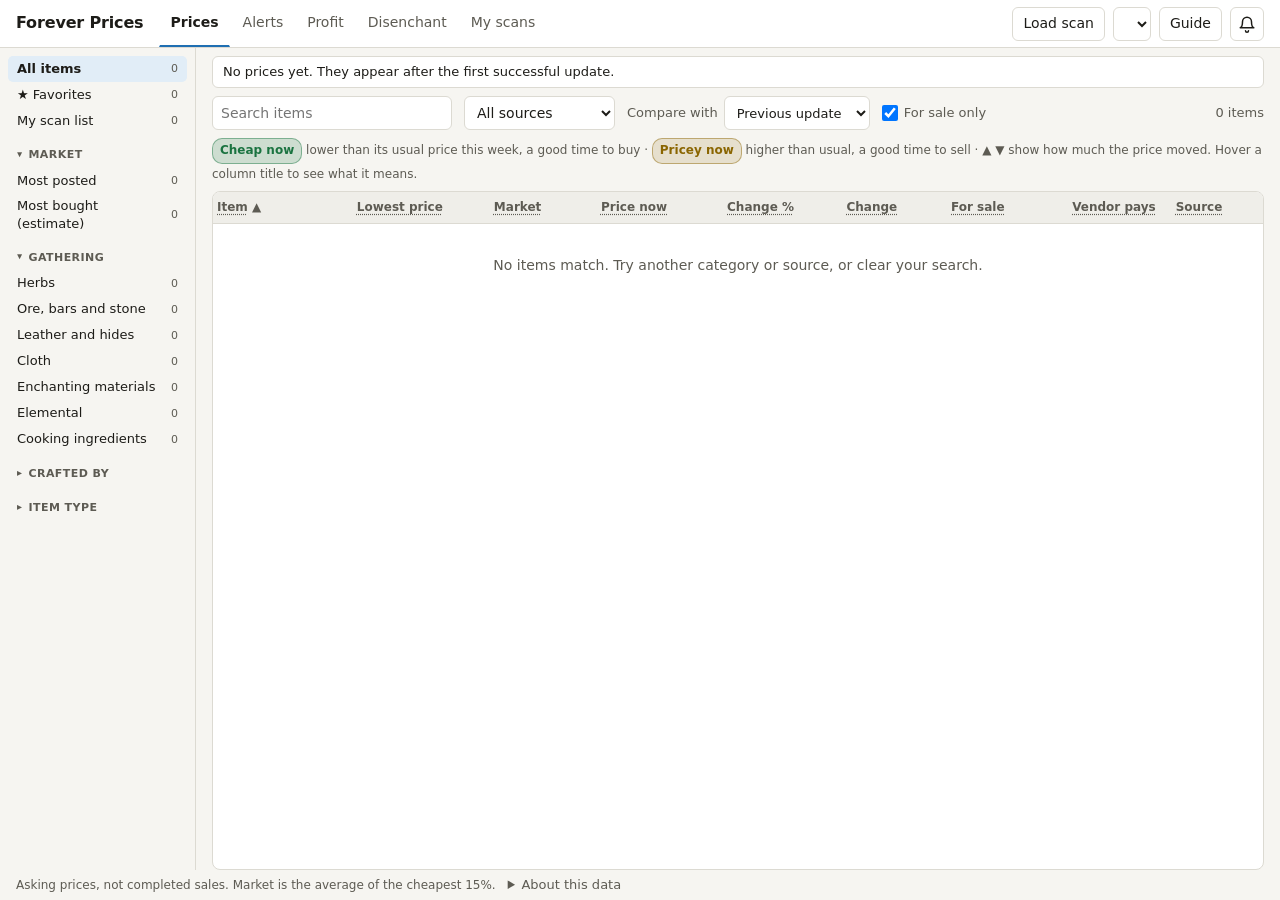
==== site/index.html @ fd04a68b "Add Janine, a 6-step page guide started from the Guide button Co-Authored-By: Claude Opus 5.5 <norep" ====
<!doctype html>
<html lang="en">
<head>
<meta charset="utf-8">
<meta name="viewport" content="width=device-width, initial-scale=1">
<title>Forever Prices</title>
<meta name="description" content="WoW Forever auction prices for profession and gathering items, with price alerts and crafting profit.">
<link rel="icon" href="data:,">
<link rel="stylesheet" href="style.css">
</head>
<body>
<a class="skip" href="#results">Skip to results</a>
<header class="bar">
  <h1>Forever Prices</h1>
  <nav class="tabs" role="tablist" aria-label="Sections">
    <button role="tab" id="tabbtn-prices" data-tab="prices" aria-controls="results" type="button">Prices</button>
    <button role="tab" id="tabbtn-alerts" data-tab="alerts" aria-controls="results" type="button">Alerts <span id="alert-count" class="count" hidden></span></button>
    <button role="tab" id="tabbtn-profit" data-tab="profit" aria-controls="results" type="button">Profit</button>
    <button role="tab" id="tabbtn-deals" data-tab="deals" aria-controls="results" type="button">Disenchant</button>
    <button role="tab" id="tabbtn-scan" data-tab="scan" aria-controls="results" type="button">My scans</button>
  </nav>
  <div class="bar-end">
    <button id="scan-load" type="button" class="secondary">Load scan</button>
    <input id="scan-file" type="file" accept=".lua" hidden>
    <select id="house" aria-label="Auction house and time since its last scan" title="Auction house and time since its last scan"></select>
    <button id="guide-start" type="button" class="secondary" aria-label="Start the page guide with Janine" title="Page guide">Guide</button>
    <button id="notify" type="button" class="secondary icon-button">
      <svg viewBox="0 0 24 24" width="18" height="18" aria-hidden="true" fill="none" stroke="currentColor" stroke-width="2" stroke-linecap="round" stroke-linejoin="round"><path d="M6 9a6 6 0 0 1 12 0c0 7 3 8 3 8H3s3-1 3-8"/><path d="M10 21a2 2 0 0 0 4 0"/></svg>
    </button>
  </div>
</header>

<div class="layout">
  <aside class="sidebar" aria-label="Categories">
    <nav id="categories"></nav>
  </aside>

  <main id="results" role="tabpanel" tabindex="-1">
    <div id="banner" class="banner" role="status" hidden></div>

    <div class="toolbar">
      <input id="search" type="search" placeholder="Search items" aria-label="Search item names" autocomplete="off">
      <select id="category-select" class="narrow-only" aria-label="Category"></select>
      <select id="source-filter" aria-label="Source">
        <option value="all">All sources</option>
        <option value="crafted">Crafted</option>
        <option value="gathered">Gathered</option>
        <option value="vendor">Sold by vendors</option>
        <option value="other">Drop or other</option>
      </select>

      <div id="tab-prices" class="filters">
        <label class="inline">Compare with
          <select id="price-basis">
            <option value="previous">Previous update</option>
            <option value="day">24 hour average</option>
            <option value="week">7 day average</option>
          </select>
        </label>
        <label class="inline"><input id="price-listed" type="checkbox" checked> For sale only</label>
      </div>

      <div id="tab-alerts" class="filters" hidden>
        <label class="inline">Moved <input id="alert-percent" type="number" min="1" step="1"> %</label>
        <label class="inline">and <input id="alert-amount" type="number" min="0" step="1"> silver</label>
        <label class="inline">with <input id="alert-supply" type="number" min="1" step="1"> for sale</label>
        <label class="inline">vs
          <select id="alert-basis">
            <option value="previous">Previous update</option>
            <option value="day">24 hour average</option>
            <option value="week">7 day average</option>
          </select>
        </label>
        <label class="inline"><input id="alert-favorites" type="checkbox"> Favorites only</label>
        <details class="help">
          <summary>Help</summary>
          <p>These settings also decide what you get notified about. Notifications only arrive while this page is open.</p>
        </details>
      </div>

      <div id="tab-profit" class="filters" hidden>
        <label class="inline">At least <input id="profit-supply" type="number" min="0" step="1"> for sale</label>
        <label class="inline"><input id="profit-only" type="checkbox" checked> Profitable only</label>
        <details class="help">
          <summary>Help</summary>
          <p>Profit is per craft, using the best way to sell after the 5% auction cut. Prices use the market average where Blizzard's data has one, and the lowest listing elsewhere. Reagents use the cheapest of auction, vendor or crafting them yourself. Disenchant values are expected averages from Classic tables, so check them in game.</p>
        </details>
      </div>

      <div id="tab-deals" class="filters" hidden>
        <select id="de-mode" aria-label="How you get the item">
          <option value="buy">Buy on auction</option>
          <option value="craft">Craft it</option>
        </select>
        <label class="inline">My Enchanting <input id="de-skill" type="number" min="1" max="300" step="1" placeholder="Any" aria-label="My Enchanting skill"></label>
        <label class="inline">At least <input id="de-supply" type="number" min="1" step="1"> for sale</label>
        <details class="help">
          <summary>Help</summary>
          <p>Items worth more as enchanting materials than they cost, after the 5% auction cut on the materials. Values are expected averages from the Classic disenchant tables, by item level, so single results vary and a small profit can turn into a small loss. Materials with no auction price are left out, so high-level gear can be missing. Bind on pickup gear and items with random bonuses are left out. Select an item for its full material odds.</p>
        </details>
      </div>

      <div id="tab-scan" class="filters" hidden>
        <div class="combo">
          <input id="add-item" type="search" role="combobox" aria-expanded="false" aria-controls="add-suggestions" aria-autocomplete="list" aria-label="Add an item to your scan list" placeholder="Add an item by name or ID" autocomplete="off">
          <ul id="add-suggestions" class="suggestions" role="listbox" aria-label="Matching items" hidden></ul>
        </div>
        <button id="scan-copy" type="button" class="secondary">Copy list for addon</button>
        <a id="addon-download" class="button-link" href="downloads/DufforthAHScanner.zip" download>Download Dufforth AH Scanner</a>
        <details class="help">
          <summary>How it works</summary>
          <div class="help-body">
            <ol>
              <li><b>Install:</b> download Dufforth AH Scanner and unzip it into <code>World of Warcraft\_forever_\Interface\AddOns</code>, then restart the game. If you have an older <code>TentTimer</code> folder there, delete it.</li>
              <li><b>Choose items:</b> add the items you want here, press <b>Copy list for addon</b>, then type <code>/ahscan list</code> in game, paste and save. Do this again whenever your list changes.</li>
              <li><b>Scan:</b> opening the auction house runs a light scan of materials, consumables, rare and epic gear, popular crafted gear and your items, in at most 30 seconds. Type <code>/ahscan</code> for the full scan. Press <b>Scan my list</b> for just your items. To turn the automatic scan off, type <code>/ahscan auto off</code>.</li>
              <li><b>See prices:</b> type <code>/reload</code>, press <b>Load scan</b> here and pick <code>WTF\Account\(your account)\SavedVariables\DufforthAHScanner.lua</code>.</li>
            </ol>
            <p class="muted">Your list and scans stay in this browser. They aren't shared with other people.</p>
          </div>
        </details>
      </div>

      <div class="result-bar">
        <button id="filters-toggle" type="button" class="secondary phone-only" aria-expanded="false">Filters</button>
        <span id="scan-status" class="muted" hidden></span>
        <button id="scan-remove" type="button" class="linkish" aria-label="Remove your scan" hidden>Remove</button>
        <span id="result-count" class="muted" aria-live="polite"></span>
        <button id="clear-filters" type="button" class="linkish" hidden>Clear</button>
      </div>
    </div>

    <p id="legend" class="legend"></p>
    <div class="table-wrap" tabindex="0" role="region" aria-label="Results" aria-busy="true">
      <table id="table"><tbody><tr><td class="empty">Loading prices…</td></tr></tbody></table>
      <button id="more" class="secondary more" type="button" hidden>Show more</button>
    </div>
  </main>
</div>

<footer class="muted">
  <span>Asking prices, not completed sales. Market is the average of the cheapest 15%.</span>
  <details class="help up-help">
    <summary>About this data</summary>
    <p>Prices come from Blizzard's API, about once an hour. Markets it can't provide use player scans from the public <a href="https://auctionhouse.fyi/docs/api" rel="noopener">auctionhouse.fyi API</a>, where Market just repeats the lowest price. Recipes come from the game client's tables through <a href="https://wago.tools" rel="noopener">wago.tools</a>. Item details come from <a href="https://www.wowhead.com" rel="noopener">Wowhead</a>. To refresh prices yourself, open the auction house in game, wait for the automatic scan, type /reload, then press Load scan here and pick <code>World of Warcraft\_forever_\WTF\Account\(your account)\SavedVariables\DufforthAHScanner.lua</code>. Scans and favorites are saved in this browser only. Not affiliated with Blizzard Entertainment. <span id="build"></span></p>
  </details>
</footer>

<dialog id="detail" aria-labelledby="detail-title">
  <div class="detail-head">
    <h2 id="detail-title"></h2>
    <div class="detail-actions">
      <button id="detail-scan" type="button" class="secondary"></button>
      <button id="detail-favorite" type="button" class="secondary"></button>
      <button id="detail-close" type="button" class="secondary">Close</button>
    </div>
  </div>
  <div id="detail-body"></div>
</dialog>

<div id="tip" class="tip" role="tooltip" hidden></div>
<div id="toast" class="toast" role="status" hidden></div>
<script src="calc.js"></script>
<script src="categories.js"></script>
<script src="tooltip.js"></script>
<script src="scan.js"></script>
<script src="app.js"></script>
<script src="guide.js"></script>
</body>
</html>
---- site/style.css ----
:root {
  color-scheme: light dark;
  --bg: #f6f5f1; --surface: #ffffff; --surface-2: #efeee9; --line: #dcdad2;
  --ink: #1d1c18; --muted: #5d5b53; --accent: #1f6fb2; --accent-ink: #ffffff;
  --accent-soft: #e1edf7; --up: #1a7340; --down: #ad3228; --series: #1f6fb2; --grid: #e5e3dc;
  --gold: #8a6500; --silver: #5f6670; --copper: #94542a; --star: #a87b00;
  --q0: #5d5b53; --q1: #1d1c18; --q2: #18791f; --q3: #0a5fb4; --q4: #7a2fc2; --q5: #a35000;
  --space-1: 4px; --space-2: 8px; --space-3: 12px; --space-4: 16px;
  --radius: 8px; --control: 34px; --gutter: 16px;
}
@media (prefers-color-scheme: dark) {
  :root:not([data-theme="light"]) {
    --bg: #15161a; --surface: #1e2026; --surface-2: #282b32; --line: #363a43;
    --ink: #ecebe6; --muted: #a9a8a1; --accent: #5aa9e6; --accent-ink: #0d1b26;
    --accent-soft: #1f3345; --up: #5fcf8e; --down: #f08a80; --series: #5aa9e6; --grid: #30333b;
    --gold: #e8c352; --silver: #c2c8d0; --copper: #d99a6c; --star: #f0c63c;
    --q0: #a9a8a1; --q1: #ecebe6; --q2: #5fd965; --q3: #63b0ff; --q4: #c08bf5; --q5: #ff9d3c;
  }
}
* { box-sizing: border-box; }
body { margin: 0; background: var(--bg); color: var(--ink); font: 14px/1.4 system-ui, -apple-system, "Segoe UI", Roboto, sans-serif; display: flex; flex-direction: column; min-height: 100vh; min-height: 100dvh; }
h1 { margin: 0; font-size: 16px; letter-spacing: -0.01em; white-space: nowrap; }
h2 { margin: 0; font-size: 18px; }
h3 { margin: 20px 0 8px; font-size: 14px; }
p { margin: 0; }
[hidden] { display: none !important; }
a { color: var(--accent); }
.muted { color: var(--muted); }
:focus-visible { outline: 2px solid var(--accent); outline-offset: 1px; }
.skip { position: absolute; left: -999px; top: 8px; background: var(--surface); padding: 8px 12px; border-radius: var(--radius); z-index: 20; }
.skip:focus { left: 8px; }

/* Controls */
input[type="search"], input[type="number"], select {
  font: inherit; color: var(--ink); background: var(--surface); border: 1px solid var(--line);
  border-radius: 6px; padding: 4px 8px; height: var(--control); max-width: 100%;
}
input[type="number"] { width: 62px; }
button { font: inherit; cursor: pointer; border-radius: 6px; border: 1px solid transparent; padding: 4px 10px; min-height: var(--control); color: inherit; }
button.secondary { background: var(--surface); color: var(--ink); border-color: var(--line); }
button.secondary:hover { background: var(--surface-2); }
button.on { background: var(--accent); color: var(--accent-ink); border-color: var(--accent); }
button.linkish { background: none; color: var(--accent); padding: 0 4px; min-height: 24px; text-decoration: underline; }
.icon-button { display: inline-flex; align-items: center; justify-content: center; width: var(--control); padding: 0; flex: none; }
label.inline { display: inline-flex; align-items: center; gap: 6px; font-size: 13px; color: var(--muted); white-space: nowrap; min-height: var(--control); }
label.inline input[type="checkbox"] { width: 16px; height: 16px; margin: 0; }

/* Top bar: one slim row */
.bar { display: flex; align-items: center; gap: var(--space-4); padding: 0 var(--gutter); min-height: 48px; border-bottom: 1px solid var(--line); background: var(--surface); }
.tabs { display: flex; gap: 2px; align-self: stretch; overflow-x: auto; scrollbar-width: none; flex: 1 1 auto; min-width: 0; }
.tabs button { background: none; color: var(--muted); border-radius: 0; border-bottom: 2px solid transparent; white-space: nowrap; padding: 0 10px; }
.tabs button:hover { color: var(--ink); }
.tabs button[aria-selected="true"] { color: var(--ink); font-weight: 600; border-bottom-color: var(--accent); }
.count { display: inline-block; min-width: 18px; padding: 0 5px; border-radius: 9px; background: var(--accent); color: var(--accent-ink); font-size: 11px; font-weight: 600; text-align: center; }
.bar-end { display: flex; align-items: center; gap: var(--space-2); flex: none; min-width: 0; }
.bar-end select { max-width: 230px; }

/* Layout: categories on the left, the table takes everything else */
.layout { display: grid; grid-template-columns: 196px minmax(0, 1fr); flex: 1 1 auto; min-height: 0; }
.sidebar { overflow-y: auto; border-right: 1px solid var(--line); padding: var(--space-2); scrollbar-width: thin; }
.group-toggle { display: flex; align-items: center; gap: 6px; width: 100%; background: none; text-align: left; min-height: 26px; padding: 0 8px; margin-top: var(--space-2); border-radius: 5px; font-size: 11px; font-weight: 600; text-transform: uppercase; letter-spacing: 0.04em; color: var(--muted); }
.group-toggle:hover { background: var(--surface-2); color: var(--ink); }
.group-toggle::before { content: "▸"; font-size: 10px; transition: transform 0.15s; }
.group-toggle[aria-expanded="true"]::before { transform: rotate(90deg); }
@media (prefers-reduced-motion: reduce) { .group-toggle::before { transition: none; } }
.sidebar h2 { font-size: 11px; font-weight: 600; text-transform: uppercase; letter-spacing: 0.04em; color: var(--muted); margin: var(--space-3) 0 2px; padding: 0 8px; }
.sidebar ul { list-style: none; margin: 0; padding: 0; }
.cat { display: flex; justify-content: space-between; gap: var(--space-2); align-items: center; width: 100%; text-align: left; background: none; padding: 2px 8px; min-height: 26px; border-radius: 5px; font-size: 13px; }
.cat:hover { background: var(--surface-2); }
.cat[aria-current="true"] { background: var(--accent-soft); font-weight: 600; }
.cat span:last-child { color: var(--muted); font-size: 11px; font-weight: 400; font-variant-numeric: tabular-nums; }
.narrow-only, .phone-only { display: none; }

main { min-width: 0; display: flex; flex-direction: column; min-height: 0; padding: var(--space-2) var(--gutter) 0; }
main:focus { outline: none; }
.banner { border: 1px solid var(--line); background: var(--surface); padding: 6px 10px; border-radius: 6px; margin-bottom: var(--space-2); font-size: 13px; }
.toolbar { display: flex; flex-wrap: wrap; align-items: center; gap: 6px var(--space-3); margin-bottom: var(--space-2); }
#search { flex: 0 1 240px; min-width: 150px; }
#source-filter { flex: 0 0 auto; }
.filters { display: flex; flex-wrap: wrap; align-items: center; gap: 2px var(--space-3); }
.result-bar { display: flex; flex-wrap: wrap; align-items: center; gap: 2px var(--space-2); margin-left: auto; font-size: 13px; min-width: 0; }

/* Help opens over the page instead of pushing the table down */
.help { position: relative; font-size: 13px; }
.help summary { cursor: pointer; color: var(--muted); list-style-position: inside; min-height: 24px; line-height: 24px; white-space: nowrap; }
.help p { position: absolute; z-index: 15; top: 100%; left: 0; width: min(380px, 80vw); margin-top: 4px; padding: 10px 12px; background: var(--surface); color: var(--ink); border: 1px solid var(--line); border-radius: var(--radius); box-shadow: 0 6px 24px rgba(0, 0, 0, 0.25); white-space: normal; }
.up-help p { top: auto; bottom: 100%; margin: 0 0 4px; }
.help .help-body { position: absolute; z-index: 15; top: 100%; left: 0; width: min(460px, 86vw); margin-top: 4px; padding: 10px 12px; background: var(--surface); color: var(--ink); border: 1px solid var(--line); border-radius: var(--radius); box-shadow: 0 6px 24px rgba(0, 0, 0, 0.25); white-space: normal; }
#tab-scan .help-body { left: auto; right: 0; }
.help-body ol { margin: 0 0 8px; padding-left: 20px; display: grid; gap: 6px; }
.help-body p { position: static; width: auto; margin: 0; padding: 0; border: 0; box-shadow: none; background: none; }
.button-link { display: inline-flex; align-items: center; height: var(--control); padding: 0 10px; border-radius: 6px; background: var(--accent); color: var(--accent-ink); text-decoration: none; font-size: 13px; font-weight: 600; white-space: nowrap; }
.button-link:hover { filter: brightness(1.08); }
.combo { position: relative; }
.combo input { width: 250px; max-width: 100%; }
.suggestions { position: absolute; z-index: 16; top: 100%; left: 0; width: min(340px, calc(100vw - 32px)); max-height: 320px; overflow-y: auto; margin: 4px 0 0; padding: 4px; list-style: none; background: var(--surface); border: 1px solid var(--line); border-radius: var(--radius); box-shadow: 0 6px 24px rgba(0, 0, 0, 0.3); }
.suggestions li { display: flex; align-items: center; gap: var(--space-2); padding: 4px 6px; border-radius: 5px; cursor: pointer; min-height: 32px; }
.suggestions li:hover, .suggestions li[aria-selected="true"] { background: var(--surface-2); }
.suggestions .added { margin-left: auto; }
.remove { min-height: 26px; padding: 0 8px; font-size: 12px; }

/* Table */
.table-wrap { container-type: inline-size; flex: 1 1 auto; min-height: 0; overflow: auto; background: var(--surface); border: 1px solid var(--line); border-radius: var(--radius); scrollbar-width: thin; }
table { border-collapse: separate; border-spacing: 0; width: 100%; font-variant-numeric: tabular-nums; }
th, td { padding: 3px 10px; text-align: right; white-space: nowrap; border-bottom: 1px solid var(--line); }
th { position: sticky; top: 0; z-index: 2; background: var(--surface-2); font-size: 12px; font-weight: 600; color: var(--muted); user-select: none; padding-top: 7px; padding-bottom: 7px; }
th[data-sort] { cursor: pointer; }
th[data-sort]:hover { color: var(--ink); }
th[aria-sort="ascending"]::after { content: " ▲"; }
th[aria-sort="descending"]::after { content: " ▼"; }
th:first-child, td:first-child { text-align: left; white-space: normal; padding-left: 4px; }
td.left, th.left { text-align: left; }
tbody tr.row { cursor: pointer; }
tbody tr.row:hover { background: var(--surface-2); }
tbody tr:last-child td { border-bottom: 0; }
td.empty { text-align: center; padding: 32px; color: var(--muted); white-space: normal; }
.more { display: block; margin: var(--space-2) auto; }
code { font-size: 0.92em; overflow-wrap: anywhere; }

/* Less important columns step aside as the table gets narrower. Item details show them all. */
@container (max-width: 1120px) { .p3 { display: none; } }
@container (max-width: 760px) { .p2 { display: none; } }
@container (max-width: 520px) { .p1 { display: none; } th, td { padding-left: 6px; padding-right: 6px; } }

.item-cell { display: flex; align-items: center; gap: 6px; min-width: 0; }
.star { flex: none; width: 28px; height: 28px; min-height: 28px; padding: 0; background: none; color: var(--muted); font-size: 16px; line-height: 1; border-radius: 5px; }
.star:hover { background: var(--surface-2); color: var(--star); }
.star[aria-pressed="true"] { color: var(--star); }
.icon { flex: none; width: 24px; height: 24px; border-radius: 4px; background: var(--surface-2); object-fit: cover; display: block; }
.name { background: none; border: 0; padding: 1px 0; min-height: 0; text-align: left; font-weight: 500; border-radius: 3px; }
.name:hover { text-decoration: underline; }
.q0 { color: var(--q0); } .q1 { color: var(--q1); } .q2 { color: var(--q2); } .q3 { color: var(--q3); } .q4 { color: var(--q4); } .q5 { color: var(--q5); }
.up { color: var(--up); } .down { color: var(--down); }
.badge { font-size: 11px; color: var(--muted); font-weight: 400; }
.u { font-size: 0.82em; margin-left: 1px; font-weight: 600; }
.u-g { color: var(--gold); } .u-s { color: var(--silver); } .u-c { color: var(--copper); }

footer { display: flex; flex-wrap: wrap; gap: 0 var(--space-3); align-items: center; padding: 3px var(--gutter); font-size: 12px; }

/* Plain-language ratings and help */
.legend { margin: 0 0 6px; font-size: 12px; color: var(--muted); line-height: 1.8; }
.deal { display: inline-block; padding: 1px 7px; border-radius: 10px; font-size: 12px; font-weight: 600; white-space: nowrap; border: 1px solid transparent; }
.deal-good { background: color-mix(in srgb, var(--up) 18%, transparent); color: var(--up); border-color: color-mix(in srgb, var(--up) 45%, transparent); }
.deal-fair { background: var(--surface-2); color: var(--muted); border-color: var(--line); }
.deal-poor { background: color-mix(in srgb, var(--down) 15%, transparent); color: var(--down); border-color: color-mix(in srgb, var(--down) 45%, transparent); }
.deal-warn { background: color-mix(in srgb, var(--gold) 15%, transparent); color: var(--gold); border-color: color-mix(in srgb, var(--gold) 45%, transparent); }
tr.good-row td:first-child { box-shadow: inset 3px 0 0 var(--up); }
tr.good-row { background: color-mix(in srgb, var(--up) 6%, transparent); }
.hinted { text-decoration: underline dotted; text-underline-offset: 3px; cursor: help; }
th[data-hint]:not([data-sort]) { cursor: help; }

/* Item tooltip */
.tip { position: fixed; z-index: 30; display: flex; gap: var(--space-2); align-items: flex-start; width: max-content; max-width: min(340px, calc(100vw - 16px)); padding: 10px; background: var(--surface); color: var(--ink); border: 1px solid var(--line); border-radius: var(--radius); box-shadow: 0 8px 28px rgba(0, 0, 0, 0.35); pointer-events: none; font-size: 13px; line-height: 1.35; margin: 0; }
.tip .icon { width: 36px; height: 36px; }
.tip-text { min-width: 0; }
.tip-market { margin-top: 6px; padding-top: 6px; border-top: 1px solid var(--line); color: var(--muted); }
.tip-game b { font-size: 14px; }
.tip-game table { width: 100%; border-collapse: collapse; }
.tip-game th, .tip-game td, .detail-game th, .detail-game td { position: static; padding: 0; border: 0; background: none; color: inherit; font: inherit; white-space: normal; text-align: left; min-width: 0; }
.tip-game th, .detail-game th { text-align: right; padding-left: var(--space-3); white-space: nowrap; }
.tip-game .q, .detail-game .q { color: var(--gold); }
.tip-game p { margin-top: 4px; }
.detail-game { margin-bottom: var(--space-3); font-size: 13px; line-height: 1.35; }
.detail-game > table:first-child td > b:first-child { display: none; } /* The dialog title already names the item. */
.detail-game > table:first-child td > b:first-child + span > br:first-child { display: none; }
.moneygold::after { content: "g"; color: var(--gold); font-size: 0.85em; font-weight: 600; margin-left: 1px; }
.moneysilver::after { content: "s"; color: var(--silver); font-size: 0.85em; font-weight: 600; margin-left: 1px; }
.moneycopper::after { content: "c"; color: var(--copper); font-size: 0.85em; font-weight: 600; margin-left: 1px; }

/* Item details */
dialog { width: min(760px, calc(100vw - 24px)); max-height: calc(100dvh - 32px); padding: var(--space-4); border: 1px solid var(--line); border-radius: 10px; background: var(--surface); color: var(--ink); }
dialog::backdrop { background: rgba(0, 0, 0, 0.45); }
dialog .table-wrap { flex: none; container-type: normal; }
.detail-head { display: flex; flex-wrap: wrap; justify-content: space-between; align-items: center; gap: var(--space-2); margin-bottom: var(--space-3); }
.detail-head h2 { display: flex; align-items: center; gap: var(--space-2); }
.detail-head .icon { width: 36px; height: 36px; }
.detail-actions { display: flex; gap: var(--space-2); }
.stats { display: grid; grid-template-columns: repeat(auto-fit, minmax(110px, 1fr)); gap: var(--space-2); margin-bottom: var(--space-3); }
.stat { background: var(--surface-2); border-radius: 6px; padding: 8px 10px; }
.stat b { display: block; font-size: 15px; font-variant-numeric: tabular-nums; }
.stat span.label { font-size: 12px; color: var(--muted); }
.note { font-size: 13px; }
.chart { position: relative; }
.chart svg { display: block; width: 100%; height: auto; touch-action: none; }
.chart text { fill: var(--muted); font-size: 11px; }
.chart .tip { position: absolute; pointer-events: none; background: var(--ink); color: var(--bg); padding: 4px 8px; border-radius: 6px; font-size: 12px; white-space: nowrap; transform: translate(-50%, -110%); }
.range { display: flex; flex-wrap: wrap; gap: 6px; margin-bottom: var(--space-2); }
.detail-table td, .detail-table th { padding: 4px 8px; }
.toast { position: fixed; right: var(--space-3); bottom: 34px; max-width: min(380px, calc(100vw - 24px)); background: var(--ink); color: var(--bg); padding: 10px 12px; border-radius: var(--radius); box-shadow: 0 6px 24px rgba(0, 0, 0, 0.3); cursor: pointer; z-index: 18; font-size: 13px; }

/* Roomy screens: the page fits the window, and the table scrolls inside it */
@media (min-width: 1000px) and (min-height: 480px) {
  body { height: 100vh; height: 100dvh; overflow: hidden; }
}

/* Narrower screens: categories become a dropdown, and the whole page scrolls */
@media (max-width: 999.98px) {
  .layout { display: block; }
  .sidebar { display: none; }
  .narrow-only { display: block; flex: 1 1 150px; min-width: 130px; }
  main { display: block; padding: var(--space-2) var(--space-2) 0; }
  .table-wrap { overflow: visible; }
  #search { flex: 1 1 150px; }
  #tab-scan .help-body { position: fixed; left: 8px; right: 8px; top: auto; bottom: 8px; width: auto; }
}
@media (max-width: 640px) {
  :root { --gutter: 8px; --control: 38px; }
  .bar { flex-wrap: wrap; gap: 0 var(--space-2); padding-top: 6px; }
  .bar h1 { flex: none; font-size: 15px; }
  .bar-end { flex: 1 1 0; justify-content: flex-end; }
  .bar-end select { flex: 0 1 auto; min-width: 0; }
  .phone-only { display: inline-block; }
  .toolbar:not(.filters-open) .filters:not(#tab-scan), .toolbar:not(.filters-open) #source-filter { display: none; }
  .combo, .combo input { width: 100%; flex-basis: 100%; }
  .phone-only.not-needed { display: none; }
  .toolbar .filters { flex-basis: 100%; }
  .tabs { order: 3; flex: 1 0 100%; min-height: 40px; }
  #scan-load { display: none; } /* The scan file lives on the computer that runs the game. */
  .tabs button { flex: 1 1 auto; }
  .star { width: 34px; height: 34px; min-height: 34px; }
  .result-bar { margin-left: 0; }
  .help p { position: fixed; left: 8px; right: 8px; top: auto; bottom: 8px; width: auto; }
}

/* ---- Janine's page guide ---- */
.guide-spot { position: fixed; z-index: 900; border-radius: 10px; pointer-events: none;
  box-shadow: 0 0 0 3px var(--accent), 0 0 0 9999px rgb(0 0 0 / 0.55); transition: all .35s ease; }
.guide { position: fixed; z-index: 901; display: flex; align-items: flex-end; gap: 4px; width: min(420px, calc(100vw - 32px));
  transition: left .35s ease, top .35s ease; }
.guide-avatar { flex: none; width: 120px; height: 140px;
  filter: drop-shadow(0 0 1.5px rgb(255 255 255 / .9)) drop-shadow(0 0 6px rgb(255 255 255 / .35)) drop-shadow(0 4px 6px rgb(0 0 0 / .35)); }
.guide-balloon { position: relative; flex: 1; margin-bottom: 56px; padding: 10px 12px; background: var(--surface); color: var(--ink);
  border: 2px solid var(--ink); border-radius: 14px; box-shadow: 0 6px 18px rgb(0 0 0 / .25); }
.guide-balloon::before { content: ""; position: absolute; left: -11px; bottom: 14px; border: 10px solid transparent;
  border-right-color: var(--ink); border-left: 0; }
.guide-balloon::after { content: ""; position: absolute; left: -7px; bottom: 16px; border: 8px solid transparent;
  border-right-color: var(--surface); border-left: 0; }
.guide-title { margin: 0 22px 2px 0; font-weight: 700; }
.guide-text { margin: 0 0 8px; line-height: 1.4; }
.guide-nav { display: flex; align-items: center; gap: 6px; }
.guide-step { margin-right: auto; font-size: .85em; }
.guide-close { position: absolute; top: 2px; right: 4px; min-height: 0; padding: 2px 8px; border: 0; background: none; color: var(--muted); font-size: 20px; line-height: 1; cursor: pointer; }
.guide.docked { left: 16px; right: 16px; bottom: 16px; top: auto; width: auto; }
.guide.docked .guide-avatar { width: 84px; height: 98px; }
.guide.docked .guide-balloon { margin-bottom: 34px; }
.guide-bob { animation: guide-bob 2.4s ease-in-out infinite; }
.guide-tail { transform-origin: 86px 122px; animation: guide-tail 1.8s ease-in-out infinite; }
@keyframes guide-bob { 50% { transform: translateY(-4px); } }
@keyframes guide-tail { 50% { transform: rotate(-10deg); } }
@media (prefers-reduced-motion: reduce) {
  .guide, .guide-spot { transition: none; }
  .guide-bob, .guide-tail { animation: none; }
}
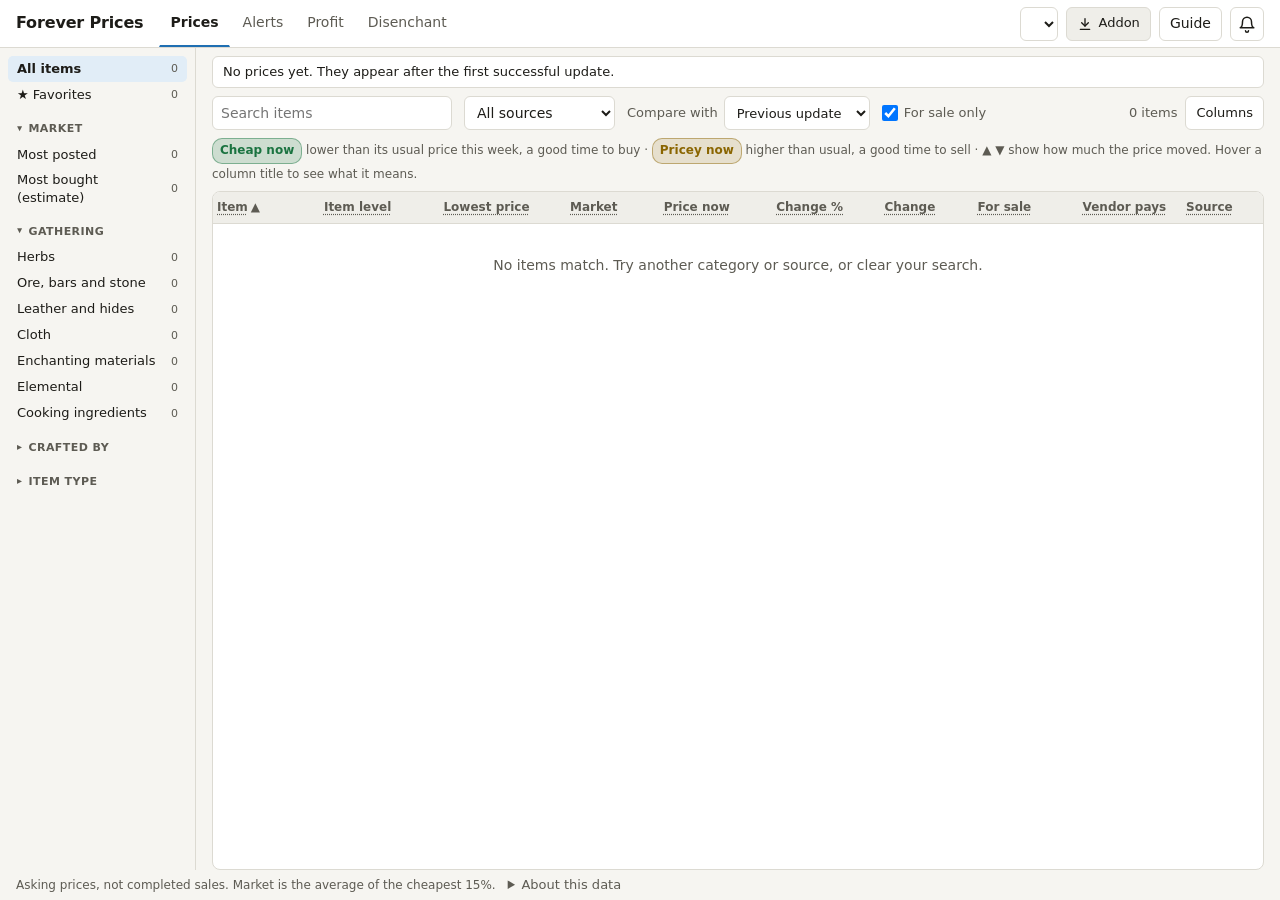
==== commit 77c94ac2: "Item level column, column chooser and multi-column sort; remove scan features - Item level on every " ====
--- a/site/index.html
+++ b/site/index.html
@@ -17,12 +17,10 @@
     <button role="tab" id="tabbtn-alerts" data-tab="alerts" aria-controls="results" type="button">Alerts <span id="alert-count" class="count" hidden></span></button>
     <button role="tab" id="tabbtn-profit" data-tab="profit" aria-controls="results" type="button">Profit</button>
     <button role="tab" id="tabbtn-deals" data-tab="deals" aria-controls="results" type="button">Disenchant</button>
-    <button role="tab" id="tabbtn-scan" data-tab="scan" aria-controls="results" type="button">My scans</button>
   </nav>
   <div class="bar-end">
-    <button id="scan-load" type="button" class="secondary">Load scan</button>
-    <input id="scan-file" type="file" accept=".lua" hidden>
-    <select id="house" aria-label="Auction house and time since its last scan" title="Auction house and time since its last scan"></select>
+    <select id="house" aria-label="Auction house and time since its last update" title="Auction house and time since its last update"></select>
+    <a id="addon-download" class="button-link secondary-link" href="downloads/DufforthAHScanner.zip" download title="Download the free Dufforth AH Scanner addon" aria-label="Download the free Dufforth AH Scanner addon"><svg viewBox="0 0 24 24" width="16" height="16" aria-hidden="true" fill="none" stroke="currentColor" stroke-width="2" stroke-linecap="round" stroke-linejoin="round"><path d="M12 4v11"/><path d="m7 10 5 5 5-5"/><path d="M5 20h14"/></svg><span class="hide-narrow">Addon</span></a>
     <button id="guide-start" type="button" class="secondary" aria-label="Start the page guide with Janine" title="Page guide">Guide</button>
     <button id="notify" type="button" class="secondary icon-button">
       <svg viewBox="0 0 24 24" width="18" height="18" aria-hidden="true" fill="none" stroke="currentColor" stroke-width="2" stroke-linecap="round" stroke-linejoin="round"><path d="M6 9a6 6 0 0 1 12 0c0 7 3 8 3 8H3s3-1 3-8"/><path d="M10 21a2 2 0 0 0 4 0"/></svg>
@@ -100,33 +98,12 @@
         </details>
       </div>
 
-      <div id="tab-scan" class="filters" hidden>
-        <div class="combo">
-          <input id="add-item" type="search" role="combobox" aria-expanded="false" aria-controls="add-suggestions" aria-autocomplete="list" aria-label="Add an item to your scan list" placeholder="Add an item by name or ID" autocomplete="off">
-          <ul id="add-suggestions" class="suggestions" role="listbox" aria-label="Matching items" hidden></ul>
-        </div>
-        <button id="scan-copy" type="button" class="secondary">Copy list for addon</button>
-        <a id="addon-download" class="button-link" href="downloads/DufforthAHScanner.zip" download>Download Dufforth AH Scanner</a>
-        <details class="help">
-          <summary>How it works</summary>
-          <div class="help-body">
-            <ol>
-              <li><b>Install:</b> download Dufforth AH Scanner and unzip it into <code>World of Warcraft\_forever_\Interface\AddOns</code>, then restart the game. If you have an older <code>TentTimer</code> folder there, delete it.</li>
-              <li><b>Choose items:</b> add the items you want here, press <b>Copy list for addon</b>, then type <code>/ahscan list</code> in game, paste and save. Do this again whenever your list changes.</li>
-              <li><b>Scan:</b> opening the auction house runs a light scan of materials, consumables, rare and epic gear, popular crafted gear and your items, in at most 30 seconds. Type <code>/ahscan</code> for the full scan. Press <b>Scan my list</b> for just your items. To turn the automatic scan off, type <code>/ahscan auto off</code>.</li>
-              <li><b>See prices:</b> type <code>/reload</code>, press <b>Load scan</b> here and pick <code>WTF\Account\(your account)\SavedVariables\DufforthAHScanner.lua</code>.</li>
-            </ol>
-            <p class="muted">Your list and scans stay in this browser. They aren't shared with other people.</p>
-          </div>
-        </details>
-      </div>
-
       <div class="result-bar">
         <button id="filters-toggle" type="button" class="secondary phone-only" aria-expanded="false">Filters</button>
-        <span id="scan-status" class="muted" hidden></span>
-        <button id="scan-remove" type="button" class="linkish" aria-label="Remove your scan" hidden>Remove</button>
         <span id="result-count" class="muted" aria-live="polite"></span>
         <button id="clear-filters" type="button" class="linkish" hidden>Clear</button>
+        <button id="columns-toggle" type="button" class="secondary" aria-expanded="false" aria-controls="columns-panel">Columns</button>
+        <div id="columns-panel" class="columns-panel" role="dialog" aria-label="Columns and sorting" tabindex="-1" hidden></div>
       </div>
     </div>
 
@@ -142,7 +119,7 @@
   <span>Asking prices, not completed sales. Market is the average of the cheapest 15%.</span>
   <details class="help up-help">
     <summary>About this data</summary>
-    <p>Prices come from Blizzard's API, about once an hour. Markets it can't provide use player scans from the public <a href="https://auctionhouse.fyi/docs/api" rel="noopener">auctionhouse.fyi API</a>, where Market just repeats the lowest price. Recipes come from the game client's tables through <a href="https://wago.tools" rel="noopener">wago.tools</a>. Item details come from <a href="https://www.wowhead.com" rel="noopener">Wowhead</a>. To refresh prices yourself, open the auction house in game, wait for the automatic scan, type /reload, then press Load scan here and pick <code>World of Warcraft\_forever_\WTF\Account\(your account)\SavedVariables\DufforthAHScanner.lua</code>. Scans and favorites are saved in this browser only. Not affiliated with Blizzard Entertainment. <span id="build"></span></p>
+    <p>Prices come from Blizzard's API, about once an hour. Markets it can't provide come from the public <a href="https://auctionhouse.fyi/docs/api" rel="noopener">auctionhouse.fyi API</a>, where Market just repeats the lowest price. Recipes come from the game client's tables through <a href="https://wago.tools" rel="noopener">wago.tools</a>. Item details come from <a href="https://www.wowhead.com" rel="noopener">Wowhead</a>. Favorites, columns and sorting are saved in this browser only. Not affiliated with Blizzard Entertainment. <span id="build"></span></p>
   </details>
 </footer>
 
@@ -150,7 +127,6 @@
   <div class="detail-head">
     <h2 id="detail-title"></h2>
     <div class="detail-actions">
-      <button id="detail-scan" type="button" class="secondary"></button>
       <button id="detail-favorite" type="button" class="secondary"></button>
       <button id="detail-close" type="button" class="secondary">Close</button>
     </div>
@@ -163,7 +139,6 @@
 <script src="calc.js"></script>
 <script src="categories.js"></script>
 <script src="tooltip.js"></script>
-<script src="scan.js"></script>
 <script src="app.js"></script>
 <script src="guide.js"></script>
 </body>
--- a/site/style.css
+++ b/site/style.css
@@ -86,18 +86,30 @@
 .help p { position: absolute; z-index: 15; top: 100%; left: 0; width: min(380px, 80vw); margin-top: 4px; padding: 10px 12px; background: var(--surface); color: var(--ink); border: 1px solid var(--line); border-radius: var(--radius); box-shadow: 0 6px 24px rgba(0, 0, 0, 0.25); white-space: normal; }
 .up-help p { top: auto; bottom: 100%; margin: 0 0 4px; }
 .help .help-body { position: absolute; z-index: 15; top: 100%; left: 0; width: min(460px, 86vw); margin-top: 4px; padding: 10px 12px; background: var(--surface); color: var(--ink); border: 1px solid var(--line); border-radius: var(--radius); box-shadow: 0 6px 24px rgba(0, 0, 0, 0.25); white-space: normal; }
-#tab-scan .help-body { left: auto; right: 0; }
 .help-body ol { margin: 0 0 8px; padding-left: 20px; display: grid; gap: 6px; }
 .help-body p { position: static; width: auto; margin: 0; padding: 0; border: 0; box-shadow: none; background: none; }
 .button-link { display: inline-flex; align-items: center; height: var(--control); padding: 0 10px; border-radius: 6px; background: var(--accent); color: var(--accent-ink); text-decoration: none; font-size: 13px; font-weight: 600; white-space: nowrap; }
 .button-link:hover { filter: brightness(1.08); }
-.combo { position: relative; }
-.combo input { width: 250px; max-width: 100%; }
-.suggestions { position: absolute; z-index: 16; top: 100%; left: 0; width: min(340px, calc(100vw - 32px)); max-height: 320px; overflow-y: auto; margin: 4px 0 0; padding: 4px; list-style: none; background: var(--surface); border: 1px solid var(--line); border-radius: var(--radius); box-shadow: 0 6px 24px rgba(0, 0, 0, 0.3); }
-.suggestions li { display: flex; align-items: center; gap: var(--space-2); padding: 4px 6px; border-radius: 5px; cursor: pointer; min-height: 32px; }
-.suggestions li:hover, .suggestions li[aria-selected="true"] { background: var(--surface-2); }
-.suggestions .added { margin-left: auto; }
-.remove { min-height: 26px; padding: 0 8px; font-size: 12px; }
+.secondary-link { gap: 6px; background: var(--surface-2); color: var(--ink); border: 1px solid var(--line); font-weight: 500; }
+
+/* Columns and sorting panel */
+.result-bar { position: relative; }
+.columns-panel { position: absolute; z-index: 20; top: calc(100% + 6px); right: 0; width: min(340px, calc(100vw - 16px)); max-height: min(70vh, 560px); overflow-y: auto;
+  padding: 10px 12px; background: var(--surface); color: var(--ink); border: 1px solid var(--line); border-radius: var(--radius); box-shadow: 0 8px 28px rgb(0 0 0 / .3); font-size: 13px; }
+.columns-panel:focus { outline: none; }
+.cp-head { display: flex; align-items: center; gap: 8px; margin: 2px 0 4px; }
+.cp-head b { margin-right: auto; }
+.cp-close { min-height: 0; padding: 0 6px; border: 0; background: none; color: var(--muted); font-size: 20px; line-height: 1; cursor: pointer; }
+.cp-note { margin: 0 0 6px; }
+.cp-list, .cp-sorts { list-style: none; margin: 0 0 10px; padding: 0; }
+.cp-list li { display: flex; align-items: center; gap: 6px; padding: 3px 4px; border-radius: 6px; }
+.cp-list li:hover { background: var(--surface-2); }
+.cp-list label { flex: 1; display: flex; align-items: center; gap: 6px; cursor: pointer; }
+.cp-grip { color: var(--muted); cursor: grab; }
+.cp-move { min-height: 28px; width: 30px; padding: 0; }
+.cp-sorts li { display: flex; flex-wrap: wrap; align-items: center; gap: 6px; margin-bottom: 6px; }
+.cp-then { width: 52px; color: var(--muted); }
+.cp-sorts select { flex: 1 1 120px; min-width: 0; }
 
 /* Table */
 .table-wrap { container-type: inline-size; flex: 1 1 auto; min-height: 0; overflow: auto; background: var(--surface); border: 1px solid var(--line); border-radius: var(--radius); scrollbar-width: thin; }
@@ -106,8 +118,9 @@
 th { position: sticky; top: 0; z-index: 2; background: var(--surface-2); font-size: 12px; font-weight: 600; color: var(--muted); user-select: none; padding-top: 7px; padding-bottom: 7px; }
 th[data-sort] { cursor: pointer; }
 th[data-sort]:hover { color: var(--ink); }
-th[aria-sort="ascending"]::after { content: " ▲"; }
-th[aria-sort="descending"]::after { content: " ▼"; }
+.sort-mark { margin-left: 3px; white-space: nowrap; }
+.sort-mark sup { font-size: 9px; margin-left: 1px; }
+.sr-only { position: absolute; width: 1px; height: 1px; overflow: hidden; clip: rect(0 0 0 0); white-space: nowrap; }
 th:first-child, td:first-child { text-align: left; white-space: normal; padding-left: 4px; }
 td.left, th.left { text-align: left; }
 tbody tr.row { cursor: pointer; }
@@ -201,7 +214,6 @@
   main { display: block; padding: var(--space-2) var(--space-2) 0; }
   .table-wrap { overflow: visible; }
   #search { flex: 1 1 150px; }
-  #tab-scan .help-body { position: fixed; left: 8px; right: 8px; top: auto; bottom: 8px; width: auto; }
 }
 @media (max-width: 640px) {
   :root { --gutter: 8px; --control: 38px; }
@@ -210,15 +222,14 @@
   .bar-end { flex: 1 1 0; justify-content: flex-end; }
   .bar-end select { flex: 0 1 auto; min-width: 0; }
   .phone-only { display: inline-block; }
-  .toolbar:not(.filters-open) .filters:not(#tab-scan), .toolbar:not(.filters-open) #source-filter { display: none; }
-  .combo, .combo input { width: 100%; flex-basis: 100%; }
-  .phone-only.not-needed { display: none; }
+  .toolbar:not(.filters-open) .filters, .toolbar:not(.filters-open) #source-filter { display: none; }
   .toolbar .filters { flex-basis: 100%; }
   .tabs { order: 3; flex: 1 0 100%; min-height: 40px; }
-  #scan-load { display: none; } /* The scan file lives on the computer that runs the game. */
   .tabs button { flex: 1 1 auto; }
   .star { width: 34px; height: 34px; min-height: 34px; }
   .result-bar { margin-left: 0; }
+  .hide-narrow { display: none; }
+  .columns-panel { position: fixed; top: auto; bottom: 8px; left: 8px; right: 8px; width: auto; }
   .help p { position: fixed; left: 8px; right: 8px; top: auto; bottom: 8px; width: auto; }
 }
 
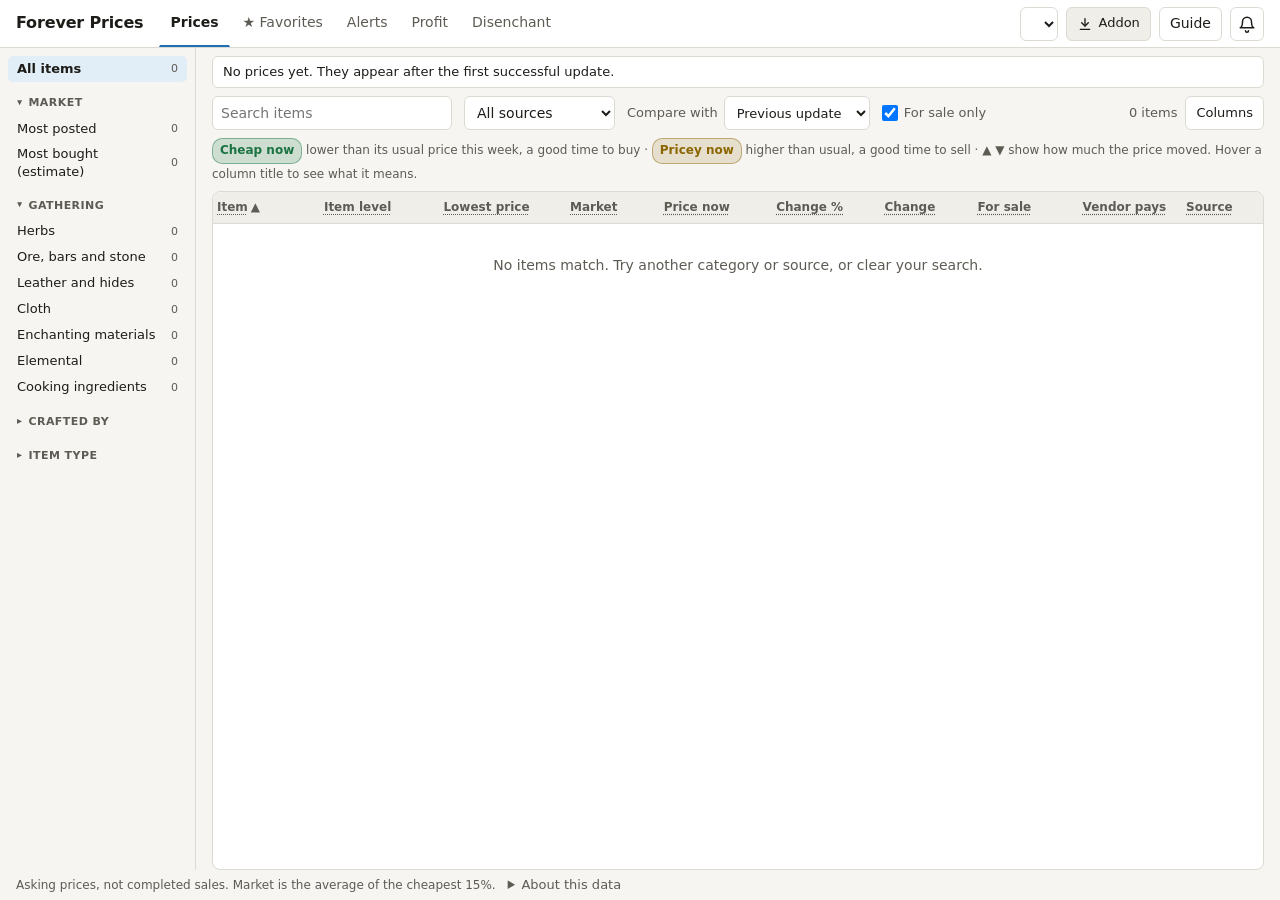
==== commit 90be467d: "Favorites becomes its own tab with everything about each tracked item Co-Authored-By: Claude Opus 5." ====
--- a/site/index.html
+++ b/site/index.html
@@ -14,6 +14,7 @@
   <h1>Forever Prices</h1>
   <nav class="tabs" role="tablist" aria-label="Sections">
     <button role="tab" id="tabbtn-prices" data-tab="prices" aria-controls="results" type="button">Prices</button>
+    <button role="tab" id="tabbtn-favorites" data-tab="favorites" aria-controls="results" type="button">★ Favorites <span id="fav-count" class="count" hidden></span></button>
     <button role="tab" id="tabbtn-alerts" data-tab="alerts" aria-controls="results" type="button">Alerts <span id="alert-count" class="count" hidden></span></button>
     <button role="tab" id="tabbtn-profit" data-tab="profit" aria-controls="results" type="button">Profit</button>
     <button role="tab" id="tabbtn-deals" data-tab="deals" aria-controls="results" type="button">Disenchant</button>
@@ -56,6 +57,16 @@
           </select>
         </label>
         <label class="inline"><input id="price-listed" type="checkbox" checked> For sale only</label>
+      </div>
+
+      <div id="tab-favorites" class="filters" hidden>
+        <label class="inline">Compare with
+          <select id="fav-basis">
+            <option value="previous">Previous update</option>
+            <option value="day">24 hour average</option>
+            <option value="week">7 day average</option>
+          </select>
+        </label>
       </div>
 
       <div id="tab-alerts" class="filters" hidden>
@@ -110,7 +121,19 @@
     <p id="legend" class="legend"></p>
     <div class="table-wrap" tabindex="0" role="region" aria-label="Results" aria-busy="true">
       <table id="table"><tbody><tr><td class="empty">Loading prices…</td></tr></tbody></table>
-      <button id="more" class="secondary more" type="button" hidden>Show more</button>
+      <nav id="pager" class="pager" aria-label="Pages" hidden>
+        <span id="pager-range" class="muted" aria-live="polite"></span>
+        <label class="inline">Rows per page
+          <select id="page-size"><option>25</option><option>50</option><option>100</option><option>250</option></select>
+        </label>
+        <span class="pager-buttons">
+          <button id="page-first" type="button" class="secondary" aria-label="First page">«</button>
+          <button id="page-prev" type="button" class="secondary">‹ Previous</button>
+          <span id="page-now"></span>
+          <button id="page-next" type="button" class="secondary">Next ›</button>
+          <button id="page-last" type="button" class="secondary" aria-label="Last page">»</button>
+        </span>
+      </nav>
     </div>
   </main>
 </div>
--- a/site/style.css
+++ b/site/style.css
@@ -127,7 +127,11 @@
 tbody tr.row:hover { background: var(--surface-2); }
 tbody tr:last-child td { border-bottom: 0; }
 td.empty { text-align: center; padding: 32px; color: var(--muted); white-space: normal; }
-.more { display: block; margin: var(--space-2) auto; }
+.pager { display: flex; flex-wrap: wrap; align-items: center; justify-content: space-between; gap: 6px 16px; padding: var(--space-2) 4px; font-size: 13px; }
+.pager-buttons { display: inline-flex; align-items: center; gap: 6px; }
+.pager-buttons[hidden] { display: none; }
+.pager-buttons button { min-width: 34px; }
+#page-now { min-width: 92px; text-align: center; }
 code { font-size: 0.92em; overflow-wrap: anywhere; }
 
 /* Less important columns step aside as the table gets narrower. Item details show them all. */
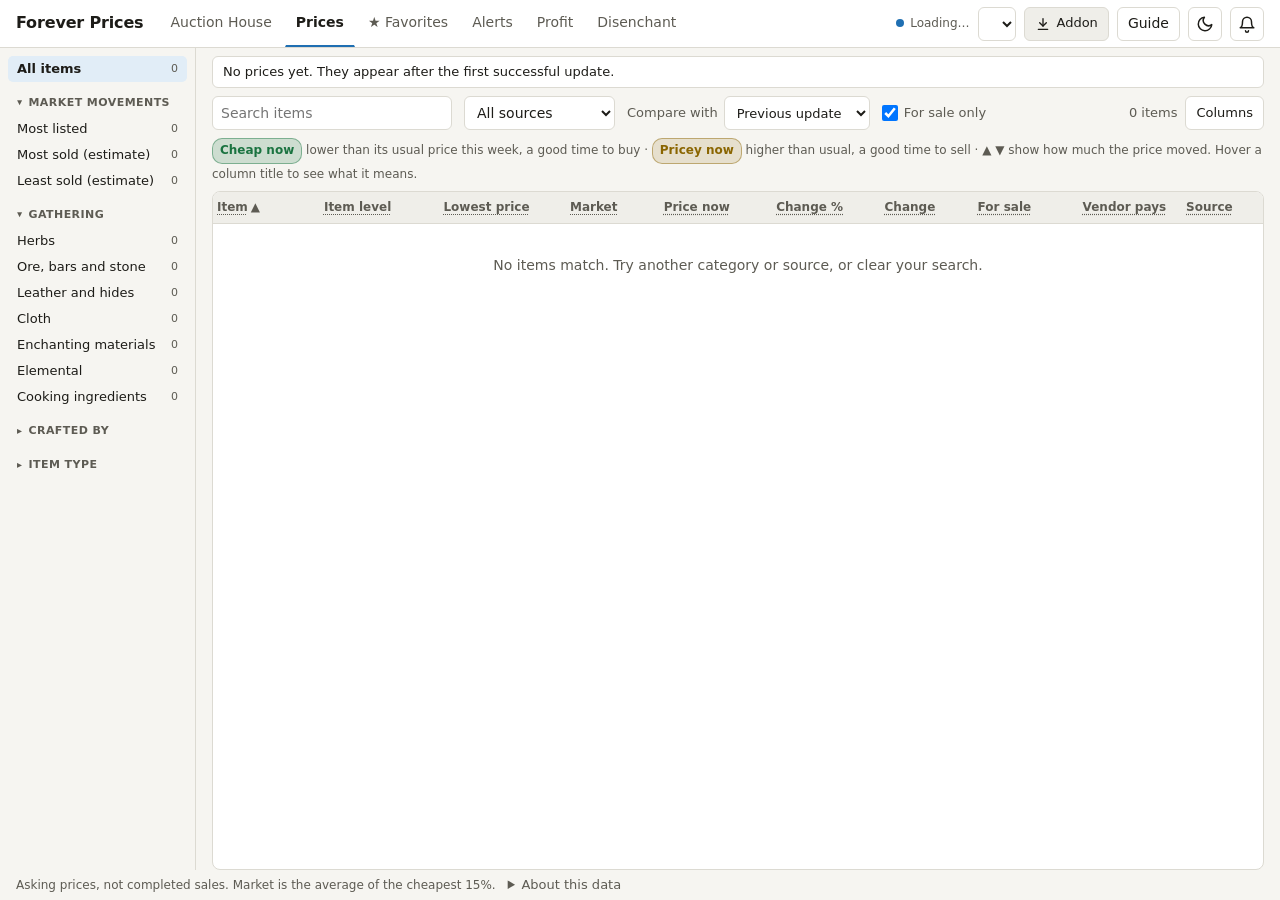
==== commit f6461d46: "Auction House tab, independent tabs, Disenchant buy and craft views, theme switch, faster load and l" ====
--- a/site/index.html
+++ b/site/index.html
@@ -6,6 +6,23 @@
 <title>Forever Prices</title>
 <meta name="description" content="WoW Forever auction prices for profession and gathering items, with price alerts and crafting profit.">
 <link rel="icon" href="data:,">
+<script>try { var t = JSON.parse(localStorage.getItem("fp.theme")); if (t === "light" || t === "dark") document.documentElement.dataset.theme = t; } catch (e) {}</script>
+<script>
+// Start the downloads the first screen needs before the scripts load, in parallel.
+window.FP_EARLY = (function () {
+  function get(url) { return fetch(url, { cache: "no-cache" }).then(function (r) { if (!r.ok) throw new Error(url + ": " + r.status); return r.json(); }); }
+  function quiet(p) { p.catch(function () {}); return p; }
+  var house = null;
+  try { house = JSON.parse(localStorage.getItem("fp.house")); } catch (e) {}
+  return {
+    meta: quiet(get("data/meta.json")),
+    catalog: quiet(get("catalog.json")),
+    house: typeof house === "string" ? { id: house, file: quiet(get("data/h" + encodeURIComponent(house) + ".json")) } : null,
+  };
+})();
+</script>
+<link rel="preconnect" href="https://render.worldofwarcraft.com" crossorigin>
+<link rel="preconnect" href="https://nether.wowhead.com" crossorigin>
 <link rel="stylesheet" href="style.css">
 </head>
 <body>
@@ -13,6 +30,7 @@
 <header class="bar">
   <h1>Forever Prices</h1>
   <nav class="tabs" role="tablist" aria-label="Sections">
+    <button role="tab" id="tabbtn-auction" data-tab="auction" aria-controls="results" type="button">Auction House</button>
     <button role="tab" id="tabbtn-prices" data-tab="prices" aria-controls="results" type="button">Prices</button>
     <button role="tab" id="tabbtn-favorites" data-tab="favorites" aria-controls="results" type="button">★ Favorites <span id="fav-count" class="count" hidden></span></button>
     <button role="tab" id="tabbtn-alerts" data-tab="alerts" aria-controls="results" type="button">Alerts <span id="alert-count" class="count" hidden></span></button>
@@ -20,9 +38,11 @@
     <button role="tab" id="tabbtn-deals" data-tab="deals" aria-controls="results" type="button">Disenchant</button>
   </nav>
   <div class="bar-end">
+    <span id="live" class="live" data-state="busy" role="status" title="The page checks for new prices every minute and updates by itself."><span class="live-dot" aria-hidden="true"></span><span class="live-text">Loading…</span></span>
     <select id="house" aria-label="Auction house and time since its last update" title="Auction house and time since its last update"></select>
     <a id="addon-download" class="button-link secondary-link" href="downloads/DufforthAHScanner.zip" download title="Download the free Dufforth AH Scanner addon" aria-label="Download the free Dufforth AH Scanner addon"><svg viewBox="0 0 24 24" width="16" height="16" aria-hidden="true" fill="none" stroke="currentColor" stroke-width="2" stroke-linecap="round" stroke-linejoin="round"><path d="M12 4v11"/><path d="m7 10 5 5 5-5"/><path d="M5 20h14"/></svg><span class="hide-narrow">Addon</span></a>
-    <button id="guide-start" type="button" class="secondary" aria-label="Start the page guide with Janine" title="Page guide">Guide</button>
+    <button id="guide-start" type="button" class="secondary" aria-label="Start the page guide with Janine" title="Page guide"><span class="hide-narrow">Guide</span><span class="narrow-only-inline" aria-hidden="true">?</span></button>
+    <button id="theme" type="button" class="secondary icon-button" aria-label="Switch between light and dark mode"></button>
     <button id="notify" type="button" class="secondary icon-button">
       <svg viewBox="0 0 24 24" width="18" height="18" aria-hidden="true" fill="none" stroke="currentColor" stroke-width="2" stroke-linecap="round" stroke-linejoin="round"><path d="M6 9a6 6 0 0 1 12 0c0 7 3 8 3 8H3s3-1 3-8"/><path d="M10 21a2 2 0 0 0 4 0"/></svg>
     </button>
@@ -48,6 +68,22 @@
         <option value="other">Drop or other</option>
       </select>
 
+      <div id="tab-auction" class="filters" hidden>
+        <label class="inline">Level <input id="ah-min" type="number" min="0" max="60" step="1" placeholder="min" aria-label="Lowest required level"> to <input id="ah-max" type="number" min="0" max="60" step="1" placeholder="max" aria-label="Highest required level"></label>
+        <select id="ah-quality" aria-label="Rarity">
+          <option value="">All rarities</option>
+          <option value="0">Poor</option><option value="1">Common</option><option value="2">Uncommon</option><option value="3">Rare</option><option value="4">Epic</option><option value="5">Legendary</option>
+        </select>
+        <label class="inline" id="ah-slot-label" hidden>Slot
+          <select id="ah-slot">
+            <option value="">All slots</option>
+            <option value="1">Head</option><option value="2">Neck</option><option value="3">Shoulder</option><option value="16">Back</option><option value="5">Chest</option>
+            <option value="9">Wrist</option><option value="10">Hands</option><option value="6">Waist</option><option value="7">Legs</option><option value="8">Feet</option>
+            <option value="11">Finger</option><option value="12">Trinket</option><option value="23">Held in Off-hand</option><option value="4">Shirt</option><option value="19">Tabard</option>
+          </select>
+        </label>
+      </div>
+
       <div id="tab-prices" class="filters">
         <label class="inline">Compare with
           <select id="price-basis">
@@ -97,12 +133,12 @@
       </div>
 
       <div id="tab-deals" class="filters" hidden>
-        <select id="de-mode" aria-label="How you get the item">
-          <option value="buy">Buy on auction</option>
-          <option value="craft">Craft it</option>
-        </select>
+        <div class="segmented" role="tablist" aria-label="Disenchant views">
+          <button type="button" role="tab" data-de-mode="buy">Buy and disenchant</button>
+          <button type="button" role="tab" data-de-mode="craft">Craft and disenchant</button>
+        </div>
         <label class="inline">My Enchanting <input id="de-skill" type="number" min="1" max="300" step="1" placeholder="Any" aria-label="My Enchanting skill"></label>
-        <label class="inline">At least <input id="de-supply" type="number" min="1" step="1"> for sale</label>
+        <label class="inline" id="de-supply-label">At least <input id="de-supply" type="number" min="1" step="1"> for sale</label>
         <details class="help">
           <summary>Help</summary>
           <p>Items worth more as enchanting materials than they cost, after the 5% auction cut on the materials. Values are expected averages from the Classic disenchant tables, by item level, so single results vary and a small profit can turn into a small loss. Materials with no auction price are left out, so high-level gear can be missing. Bind on pickup gear and items with random bonuses are left out. Select an item for its full material odds.</p>
@@ -159,10 +195,11 @@
 
 <div id="tip" class="tip" role="tooltip" hidden></div>
 <div id="toast" class="toast" role="status" hidden></div>
-<script src="calc.js"></script>
-<script src="categories.js"></script>
-<script src="tooltip.js"></script>
-<script src="app.js"></script>
-<script src="guide.js"></script>
+<script src="calc.js" defer></script>
+<script src="ah.js" defer></script>
+<script src="categories.js" defer></script>
+<script src="tooltip.js" defer></script>
+<script src="app.js" defer></script>
+<script src="guide.js" defer></script>
 </body>
 </html>
--- a/site/style.css
+++ b/site/style.css
@@ -16,6 +16,13 @@
     --gold: #e8c352; --silver: #c2c8d0; --copper: #d99a6c; --star: #f0c63c;
     --q0: #a9a8a1; --q1: #ecebe6; --q2: #5fd965; --q3: #63b0ff; --q4: #c08bf5; --q5: #ff9d3c;
   }
+}
+:root[data-theme="dark"] {
+    --bg: #15161a; --surface: #1e2026; --surface-2: #282b32; --line: #363a43;
+    --ink: #ecebe6; --muted: #a9a8a1; --accent: #5aa9e6; --accent-ink: #0d1b26;
+    --accent-soft: #1f3345; --up: #5fcf8e; --down: #f08a80; --series: #5aa9e6; --grid: #30333b;
+    --gold: #e8c352; --silver: #c2c8d0; --copper: #d99a6c; --star: #f0c63c;
+    --q0: #a9a8a1; --q1: #ecebe6; --q2: #5fd965; --q3: #63b0ff; --q4: #c08bf5; --q5: #ff9d3c;
 }
 * { box-sizing: border-box; }
 body { margin: 0; background: var(--bg); color: var(--ink); font: 14px/1.4 system-ui, -apple-system, "Segoe UI", Roboto, sans-serif; display: flex; flex-direction: column; min-height: 100vh; min-height: 100dvh; }
@@ -224,7 +231,10 @@
   .bar { flex-wrap: wrap; gap: 0 var(--space-2); padding-top: 6px; }
   .bar h1 { flex: none; font-size: 15px; }
   .bar-end { flex: 1 1 0; justify-content: flex-end; }
-  .bar-end select { flex: 0 1 auto; min-width: 0; }
+  .bar-end select { flex: 1 1 110px; min-width: 96px; }
+  .bar-end { gap: 4px; }
+  .bar .narrow-only-inline { display: inline; }
+  .bar .hide-narrow { display: none; }
   .phone-only { display: inline-block; }
   .toolbar:not(.filters-open) .filters, .toolbar:not(.filters-open) #source-filter { display: none; }
   .toolbar .filters { flex-basis: 100%; }
@@ -266,3 +276,24 @@
   .guide, .guide-spot { transition: none; }
   .guide-bob, .guide-tail { animation: none; }
 }
+
+/* Sub-sections inside a tab, like Buy and Craft on Disenchant */
+.narrow-only-inline { display: none; }
+.segmented { display: inline-flex; border: 1px solid var(--line); border-radius: 6px; overflow: hidden; }
+.segmented button { min-height: 30px; padding: 0 12px; border: 0; border-radius: 0; background: var(--surface); color: var(--muted); font-size: 13px; }
+.segmented button + button { border-left: 1px solid var(--line); }
+.segmented button[aria-selected="true"] { background: var(--accent); color: var(--accent-ink); font-weight: 600; }
+#ah-min, #ah-max { width: 64px; }
+
+/* Live badge in the top bar */
+.live { display: inline-flex; align-items: center; gap: 6px; font-size: 12px; color: var(--muted); white-space: nowrap; }
+.live-dot { width: 8px; height: 8px; border-radius: 50%; background: var(--muted); }
+.live[data-state="ok"] .live-dot { background: var(--up); box-shadow: 0 0 0 0 color-mix(in srgb, var(--up) 60%, transparent); animation: live-pulse 2.4s ease-out infinite; }
+.live[data-state="busy"] .live-dot { background: var(--accent); }
+.live[data-state="error"] .live-dot { background: var(--down); }
+@keyframes live-pulse { 70% { box-shadow: 0 0 0 6px transparent; } 100% { box-shadow: 0 0 0 0 transparent; } }
+/* Rows whose price just changed light up briefly */
+tr.flash td { animation: row-flash 4s ease-out; }
+@keyframes row-flash { 0%, 30% { background: color-mix(in srgb, var(--accent) 22%, transparent); } 100% { background: transparent; } }
+@media (prefers-reduced-motion: reduce) { .live[data-state="ok"] .live-dot, tr.flash td { animation: none; } }
+@media (max-width: 640px) { .live { display: none; } } /* the market menu shows how old the prices are */
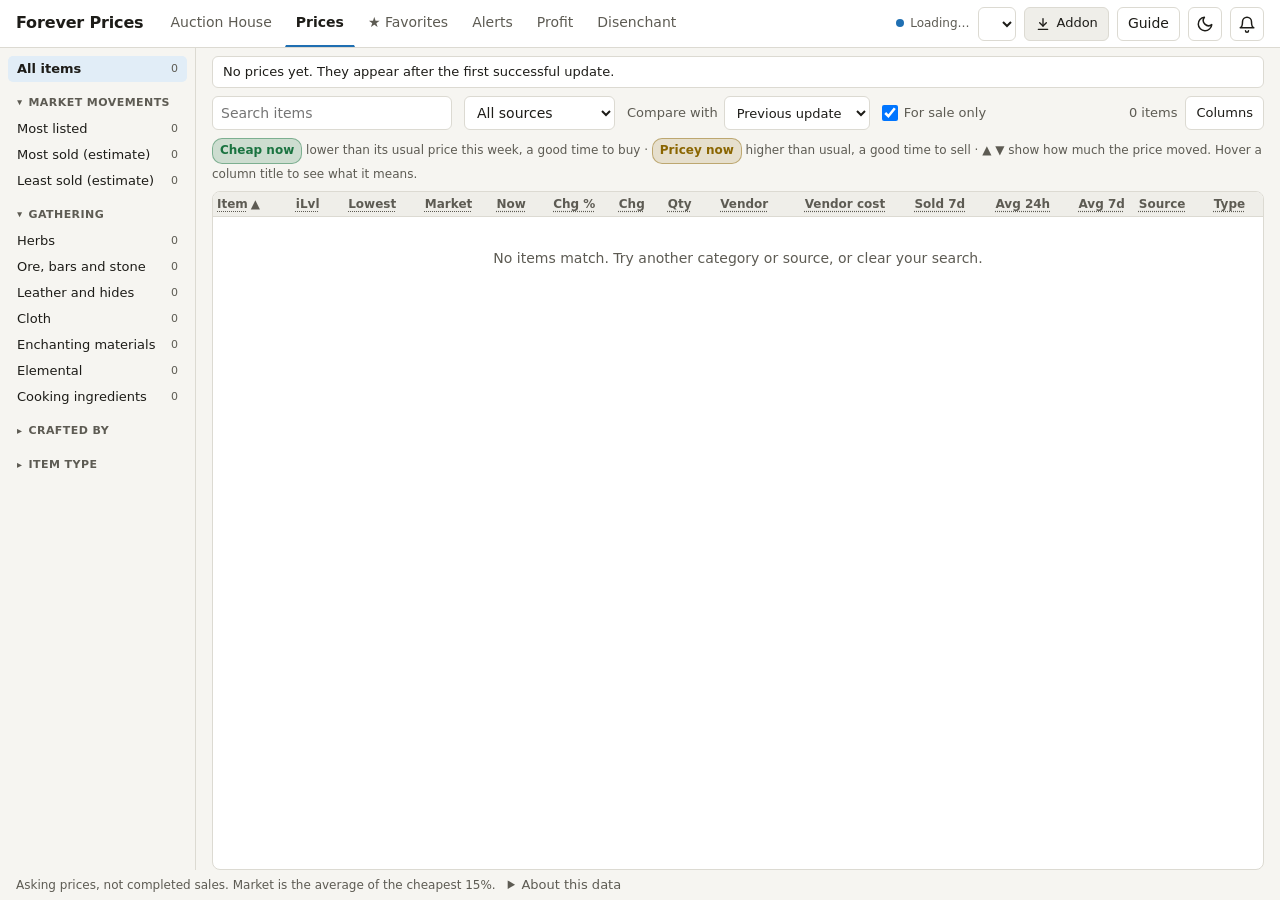
==== commit d096c755: "One tooltip style everywhere; tooltips close on click Top-bar buttons (live badge, Addon, Guide, the" ====
--- a/site/index.html
+++ b/site/index.html
@@ -38,10 +38,10 @@
     <button role="tab" id="tabbtn-deals" data-tab="deals" aria-controls="results" type="button">Disenchant</button>
   </nav>
   <div class="bar-end">
-    <span id="live" class="live" data-state="busy" role="status" title="The page checks for new prices every minute and updates by itself."><span class="live-dot" aria-hidden="true"></span><span class="live-text">Loading…</span></span>
-    <select id="house" aria-label="Auction house and time since its last update" title="Auction house and time since its last update"></select>
-    <a id="addon-download" class="button-link secondary-link" href="downloads/DufforthAHScanner.zip" download title="Download the free Dufforth AH Scanner addon" aria-label="Download the free Dufforth AH Scanner addon"><svg viewBox="0 0 24 24" width="16" height="16" aria-hidden="true" fill="none" stroke="currentColor" stroke-width="2" stroke-linecap="round" stroke-linejoin="round"><path d="M12 4v11"/><path d="m7 10 5 5 5-5"/><path d="M5 20h14"/></svg><span class="hide-narrow">Addon</span></a>
-    <button id="guide-start" type="button" class="secondary" aria-label="Start the page guide with Janine" title="Page guide"><span class="hide-narrow">Guide</span><span class="narrow-only-inline" aria-hidden="true">?</span></button>
+    <span id="live" class="live" data-state="busy" role="status" data-hint="The page checks for new prices every minute and updates by itself."><span class="live-dot" aria-hidden="true"></span><span class="live-text">Loading…</span></span>
+    <select id="house" aria-label="Auction house and time since its last update"></select>
+    <a id="addon-download" class="button-link secondary-link" href="downloads/DufforthAHScanner.zip" download data-hint="Download the free Dufforth AH Scanner addon" aria-label="Download the free Dufforth AH Scanner addon"><svg viewBox="0 0 24 24" width="16" height="16" aria-hidden="true" fill="none" stroke="currentColor" stroke-width="2" stroke-linecap="round" stroke-linejoin="round"><path d="M12 4v11"/><path d="m7 10 5 5 5-5"/><path d="M5 20h14"/></svg><span class="hide-narrow">Addon</span></a>
+    <button id="guide-start" type="button" class="secondary" aria-label="Start the page guide with Janine" data-hint="A short tour of the page with Janine"><span class="hide-narrow">Guide</span><span class="narrow-only-inline" aria-hidden="true">?</span></button>
     <button id="theme" type="button" class="secondary icon-button" aria-label="Switch between light and dark mode"></button>
     <button id="notify" type="button" class="secondary icon-button">
       <svg viewBox="0 0 24 24" width="18" height="18" aria-hidden="true" fill="none" stroke="currentColor" stroke-width="2" stroke-linecap="round" stroke-linejoin="round"><path d="M6 9a6 6 0 0 1 12 0c0 7 3 8 3 8H3s3-1 3-8"/><path d="M10 21a2 2 0 0 0 4 0"/></svg>
--- a/site/style.css
+++ b/site/style.css
@@ -121,8 +121,8 @@
 /* Table */
 .table-wrap { container-type: inline-size; flex: 1 1 auto; min-height: 0; overflow: auto; background: var(--surface); border: 1px solid var(--line); border-radius: var(--radius); scrollbar-width: thin; }
 table { border-collapse: separate; border-spacing: 0; width: 100%; font-variant-numeric: tabular-nums; }
-th, td { padding: 3px 10px; text-align: right; white-space: nowrap; border-bottom: 1px solid var(--line); }
-th { position: sticky; top: 0; z-index: 2; background: var(--surface-2); font-size: 12px; font-weight: 600; color: var(--muted); user-select: none; padding-top: 7px; padding-bottom: 7px; }
+th, td { padding: 3px 7px; text-align: right; white-space: nowrap; border-bottom: 1px solid var(--line); }
+th { position: sticky; top: 0; z-index: 2; background: var(--surface-2); font-size: 12px; font-weight: 600; color: var(--muted); user-select: none; padding-top: 5px; padding-bottom: 5px; white-space: nowrap; line-height: 1.2; vertical-align: bottom; }
 th[data-sort] { cursor: pointer; }
 th[data-sort]:hover { color: var(--ink); }
 .sort-mark { margin-left: 3px; white-space: nowrap; }
@@ -142,9 +142,7 @@
 code { font-size: 0.92em; overflow-wrap: anywhere; }
 
 /* Less important columns step aside as the table gets narrower. Item details show them all. */
-@container (max-width: 1120px) { .p3 { display: none; } }
-@container (max-width: 760px) { .p2 { display: none; } }
-@container (max-width: 520px) { .p1 { display: none; } th, td { padding-left: 6px; padding-right: 6px; } }
+@container (max-width: 520px) { th, td { padding-left: 5px; padding-right: 5px; } }
 
 .item-cell { display: flex; align-items: center; gap: 6px; min-width: 0; }
 .star { flex: none; width: 28px; height: 28px; min-height: 28px; padding: 0; background: none; color: var(--muted); font-size: 16px; line-height: 1; border-radius: 5px; }
@@ -297,3 +295,17 @@
 @keyframes row-flash { 0%, 30% { background: color-mix(in srgb, var(--accent) 22%, transparent); } 100% { background: transparent; } }
 @media (prefers-reduced-motion: reduce) { .live[data-state="ok"] .live-dot, tr.flash td { animation: none; } }
 @media (max-width: 640px) { .live { display: none; } } /* the market menu shows how old the prices are */
+
+/* Recipe column: one line with profession icon, skill, source, AH price and a link icon */
+.recipe-cell { display: inline-flex; align-items: center; gap: 5px; white-space: nowrap; }
+.prof-icon { flex: none; display: block; width: 16px; height: 16px; border-radius: 3px; background: var(--surface-2); }
+.recipe-src { font-size: 12px; color: var(--muted); }
+.recipe-how { font-size: 12px; color: var(--muted); }
+.recipe-cell .item-cell, .recipe-how .item-cell { display: inline-flex; }
+.recipe-item [class^="q"] { text-decoration: underline dotted; cursor: help; font-size: 12px; }
+a.wowhead { display: inline-flex; align-items: center; justify-content: center; width: 22px; height: 22px; border-radius: 4px; color: var(--muted); }
+a.wowhead:hover, a.wowhead:focus-visible { color: var(--accent); background: var(--surface-2); }
+/* Columns that step out so the table fits without sideways scrolling */
+th.fit-out, td.fit-out { display: none; }
+/* Text columns (source, type, material) may wrap so numbers keep their room */
+td.left { white-space: normal; min-width: 6em; }
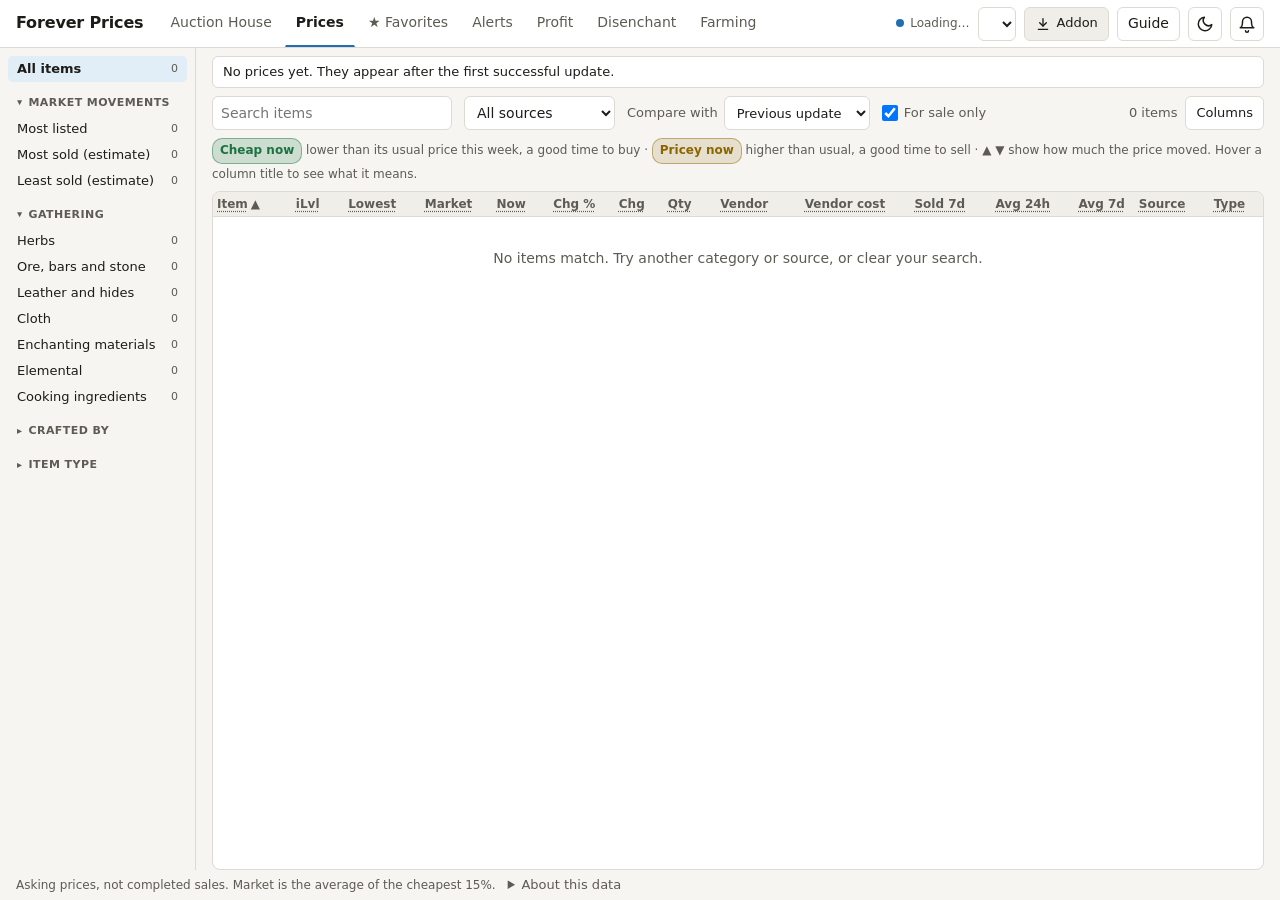
==== commit f44400c6: "Farming tab: items worth farming from monsters, with drop chances and places catalog/build_farm.py r" ====
--- a/site/index.html
+++ b/site/index.html
@@ -36,11 +36,12 @@
     <button role="tab" id="tabbtn-alerts" data-tab="alerts" aria-controls="results" type="button">Alerts <span id="alert-count" class="count" hidden></span></button>
     <button role="tab" id="tabbtn-profit" data-tab="profit" aria-controls="results" type="button">Profit</button>
     <button role="tab" id="tabbtn-deals" data-tab="deals" aria-controls="results" type="button">Disenchant</button>
+    <button role="tab" id="tabbtn-farming" data-tab="farming" aria-controls="results" type="button">Farming</button>
   </nav>
   <div class="bar-end">
     <span id="live" class="live" data-state="busy" role="status" data-hint="The page checks for new prices every minute and updates by itself."><span class="live-dot" aria-hidden="true"></span><span class="live-text">Loading…</span></span>
     <select id="house" aria-label="Auction house and time since its last update"></select>
-    <a id="addon-download" class="button-link secondary-link" href="downloads/DufforthAHScanner.zip" download data-hint="Download the free Dufforth AH Scanner addon" aria-label="Download the free Dufforth AH Scanner addon"><svg viewBox="0 0 24 24" width="16" height="16" aria-hidden="true" fill="none" stroke="currentColor" stroke-width="2" stroke-linecap="round" stroke-linejoin="round"><path d="M12 4v11"/><path d="m7 10 5 5 5-5"/><path d="M5 20h14"/></svg><span class="hide-narrow">Addon</span></a>
+    <a id="addon-download" class="button-link secondary-link" href="downloads/DufforthTweaksHelper.zip" download data-hint="Download the free Dufforth Tweaks Helper addon" aria-label="Download the free Dufforth Tweaks Helper addon"><svg viewBox="0 0 24 24" width="16" height="16" aria-hidden="true" fill="none" stroke="currentColor" stroke-width="2" stroke-linecap="round" stroke-linejoin="round"><path d="M12 4v11"/><path d="m7 10 5 5 5-5"/><path d="M5 20h14"/></svg><span class="hide-narrow">Addon</span></a>
     <button id="guide-start" type="button" class="secondary" aria-label="Start the page guide with Janine" data-hint="A short tour of the page with Janine"><span class="hide-narrow">Guide</span><span class="narrow-only-inline" aria-hidden="true">?</span></button>
     <button id="theme" type="button" class="secondary icon-button" aria-label="Switch between light and dark mode"></button>
     <button id="notify" type="button" class="secondary icon-button">
@@ -145,6 +146,18 @@
         </details>
       </div>
 
+      <div id="tab-farming" class="filters" hidden>
+        <label class="inline"><input id="farm-quests" type="checkbox" checked> Needed by quests</label>
+        <label class="inline"><input id="farm-sells" type="checkbox" checked> Sells now</label>
+        <label class="inline" data-hint="Only monsters with at least 5 spawns, so you can kill one after another. Turn off to include lone bosses and rares."><input id="farm-many" type="checkbox" checked> Many spawns</label>
+        <label class="inline">Monsters up to level <input id="farm-level" type="number" min="1" max="63" step="1" placeholder="Any" aria-label="Highest monster level"></label>
+        <label class="inline"><input id="farm-dungeons" type="checkbox" checked> Dungeons</label>
+        <details class="help">
+          <summary>Help</summary>
+          <p>Items you can farm from monsters and sell on the auction house. Needed by quests keeps items that quests ask players to bring, which players buy. Sells now keeps items bought in the last 7 days. Many spawns keeps monsters with at least 5 spawns, so lone bosses and rares are left out. Per kill is the item's average worth from one kill of the best monster, after the 5% auction cut. Drop chances, monster levels, spawn places and quests come from the open <a href="https://github.com/cmangos/classic-db" rel="noopener">CMaNGOS Classic database</a>, so they are Classic estimates and Forever can differ. Zones use the game's own maps, and coordinates are near the middle of where the monster spawns. Drops that only appear while you're on a quest are left out.</p>
+        </details>
+      </div>
+
       <div class="result-bar">
         <button id="filters-toggle" type="button" class="secondary phone-only" aria-expanded="false">Filters</button>
         <span id="result-count" class="muted" aria-live="polite"></span>
--- a/site/style.css
+++ b/site/style.css
@@ -208,7 +208,19 @@
 .chart .tip { position: absolute; pointer-events: none; background: var(--ink); color: var(--bg); padding: 4px 8px; border-radius: 6px; font-size: 12px; white-space: nowrap; transform: translate(-50%, -110%); }
 .range { display: flex; flex-wrap: wrap; gap: 6px; margin-bottom: var(--space-2); }
 .detail-table td, .detail-table th { padding: 4px 8px; }
-.toast { position: fixed; right: var(--space-3); bottom: 34px; max-width: min(380px, calc(100vw - 24px)); background: var(--ink); color: var(--bg); padding: 10px 12px; border-radius: var(--radius); box-shadow: 0 6px 24px rgba(0, 0, 0, 0.3); cursor: pointer; z-index: 18; font-size: 13px; }
+.toast { position: fixed; right: var(--space-3); bottom: 34px; width: min(400px, calc(100vw - 24px)); background: var(--ink); color: var(--bg); padding: 12px 40px 14px 14px; border-radius: var(--radius); box-shadow: 0 6px 24px rgba(0, 0, 0, 0.3); z-index: 18; font-size: 14px; line-height: 1.45; overflow: hidden; }
+.toast-title { font-weight: 700; font-size: 15px; margin-bottom: 4px; }
+.toast-lines { margin: 4px 0 0; padding-left: 18px; }
+.toast-lines li + li { margin-top: 2px; }
+.toast-more { margin-top: 6px; opacity: 0.85; }
+.toast-action { margin-top: 10px; min-height: 30px; padding: 4px 12px; border-radius: 6px; border: 0; background: var(--bg); color: var(--ink); font: inherit; font-weight: 600; cursor: pointer; }
+.toast-close { position: absolute; top: 6px; right: 6px; width: 30px; height: 30px; min-height: 0; padding: 0; border: 0; border-radius: 6px; background: transparent; color: var(--bg); font-size: 20px; line-height: 1; cursor: pointer; }
+.toast-close:hover, .toast-close:focus-visible { background: color-mix(in srgb, var(--bg) 18%, transparent); }
+.toast-action:focus-visible, .toast-close:focus-visible { outline: 2px solid var(--accent); outline-offset: 2px; }
+.toast-time { position: absolute; left: 0; bottom: 0; height: 3px; width: 100%; background: var(--accent); transform-origin: left; animation: toast-time linear forwards; }
+.toast.paused .toast-time { animation-play-state: paused; }
+@keyframes toast-time { from { transform: scaleX(1); } to { transform: scaleX(0); } }
+@media (prefers-reduced-motion: reduce) { .toast-time { animation: none; } }
 
 /* Roomy screens: the page fits the window, and the table scrolls inside it */
 @media (min-width: 1000px) and (min-height: 480px) {
@@ -300,6 +312,7 @@
 .recipe-cell { display: inline-flex; align-items: center; gap: 5px; white-space: nowrap; }
 .prof-icon { flex: none; display: block; width: 16px; height: 16px; border-radius: 3px; background: var(--surface-2); }
 .recipe-src { font-size: 12px; color: var(--muted); }
+.recipe-src.from-recipe { color: var(--ink); }
 .recipe-how { font-size: 12px; color: var(--muted); }
 .recipe-cell .item-cell, .recipe-how .item-cell { display: inline-flex; }
 .recipe-item [class^="q"] { text-decoration: underline dotted; cursor: help; font-size: 12px; }
@@ -309,3 +322,14 @@
 th.fit-out, td.fit-out { display: none; }
 /* Text columns (source, type, material) may wrap so numbers keep their room */
 td.left { white-space: normal; min-width: 6em; }
+
+/* Formatted tooltips: a bold lead, one line per sentence, labeled rows */
+.tip-lead { font-weight: 600; margin-bottom: 4px; }
+.tip-line + .tip-line { margin-top: 3px; }
+.tip-row { display: grid; grid-template-columns: 6.5em 1fr; gap: 8px; margin-top: 3px; }
+.tip-key { color: var(--muted); }
+.tip-text .muted { margin-top: 6px; }
+/* AH badge on recipes that are for sale */
+.ah-badge { min-height: 0; height: 18px; padding: 0 5px; border-radius: 4px; font-size: 11px; font-weight: 700; line-height: 18px;
+  background: color-mix(in srgb, var(--accent) 18%, transparent); color: var(--accent); border: 1px solid color-mix(in srgb, var(--accent) 45%, transparent); cursor: pointer; }
+.ah-badge:hover, .ah-badge:focus-visible { background: var(--accent); color: var(--accent-ink); }
